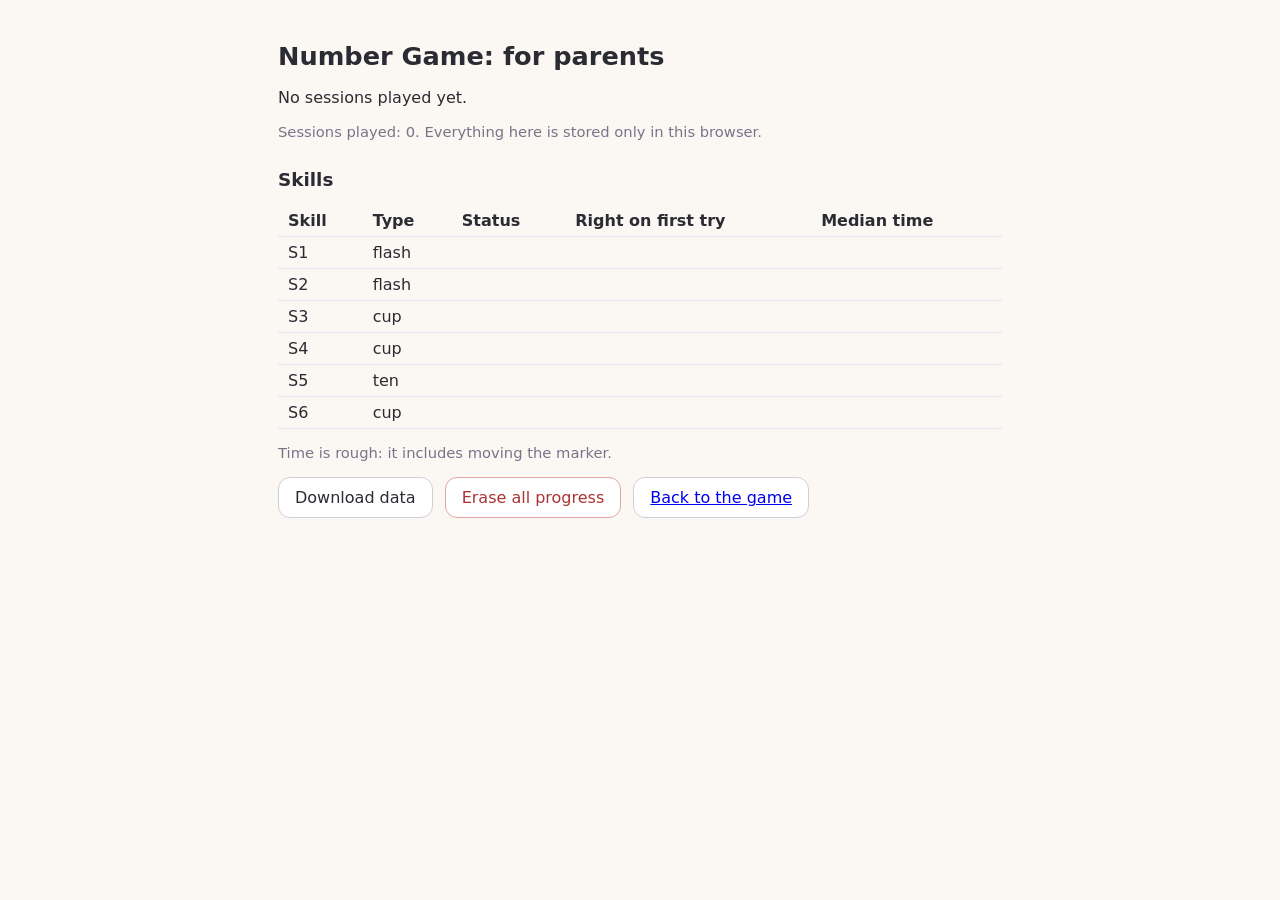
==== parent.html @ c0b50628 "Build Prototype A: track, three item types, walkthroughs, placement run Spec updated to 0.4 to match" ====
<!doctype html>
<html lang="en">
<head>
  <meta charset="utf-8">
  <meta name="viewport" content="width=device-width, initial-scale=1">
  <title>Number Game: for parents</title>
  <link rel="icon" href="data:,">
  <link rel="stylesheet" href="style.css">
</head>
<body>
  <main class="parent" id="parent"></main>
  <script type="module">
    import { loadConfig } from './engine/config.js';
    import * as store from './engine/store.js';
    import { activeSkills } from './engine/scheduler.js';

    const root = document.getElementById('parent');
    const config = await loadConfig();
    const data = store.load();
    const profile = data.profiles[data.active];
    const skills = activeSkills(config);

    const median = (list) => {
      if (!list.length) return null;
      const s = [...list].sort((a, b) => a - b);
      const mid = Math.floor(s.length / 2);
      return s.length % 2 ? s[mid] : (s[mid - 1] + s[mid]) / 2;
    };

    const P = profile.placement;
    let status;
    if (!profile.log.length) status = 'No sessions played yet.';
    else if (!P.done) status = 'Placement is still running, currently checking ' + skills[P.index].id + '.';
    else if (P.top) status = 'Placement passed every skill built so far. Current skill: ' + profile.skill + '.';
    else status = 'Placement finished. Current skill: ' + profile.skill + '.';

    const rows = skills.map((skill) => {
      const tries = profile.log.filter((r) => r.skill === skill.id && !r.retry);
      const right = tries.filter((r) => r.first_try).length;
      const med = median(tries.map((r) => r.response_ms));
      const state = skill.id === profile.skill ? 'current' : profile.passed.includes(skill.id) ? 'passed' : '';
      return `<tr><td>${skill.id}</td><td>${skill.type}</td><td>${state}</td>
        <td>${tries.length ? right + ' of ' + tries.length : ''}</td>
        <td>${med === null ? '' : (med / 1000).toFixed(1) + ' s'}</td></tr>`;
    }).join('');

    root.innerHTML = `
      <h1>Number Game: for parents</h1>
      <p>${status}</p>
      <p class="note">Sessions played: ${profile.sessions.length}. Everything here is stored only in this browser.</p>
      <h2>Skills</h2>
      <table>
        <tr><th>Skill</th><th>Type</th><th>Status</th><th>Right on first try</th><th>Median time</th></tr>
        ${rows}
      </table>
      <p class="note">Time is rough: it includes moving the marker.</p>
      <div class="row">
        <button class="btn" id="export">Download data</button>
        <button class="btn danger" id="reset">Erase all progress</button>
        <a class="btn" href="index.html">Back to the game</a>
      </div>`;

    document.getElementById('export').addEventListener('click', () => {
      const blob = new Blob([JSON.stringify(data, null, 2)], { type: 'application/json' });
      const link = document.createElement('a');
      link.href = URL.createObjectURL(blob);
      link.download = 'numbergame-' + store.today() + '.json';
      link.click();
    });

    const resetBtn = document.getElementById('reset');
    resetBtn.addEventListener('click', () => {
      if (resetBtn.dataset.armed) { store.reset(); location.reload(); return; }
      resetBtn.dataset.armed = '1';
      resetBtn.textContent = 'Click again to erase';
    });
  </script>
</body>
</html>
---- style.css ----
:root {
  --bg: #fbf8f3;
  --ink: #2b2b33;
  --block-a: #ffe3ec;
  --block-b: #e1eeff;
  --mark: #ff5c8a;
  --mark-dark: #d43c69;
  --ok: #35b37e;
  --ok-dark: #23875c;
  --soft: #f1eef7;
}

* { box-sizing: border-box; }

html, body {
  margin: 0;
  height: 100%;
  background: var(--bg);
  color: var(--ink);
  font-family: ui-rounded, "SF Pro Rounded", "Nunito", "Segoe UI", system-ui, sans-serif;
  overscroll-behavior: none;
  -webkit-tap-highlight-color: transparent;
}

#app { height: 100vh; height: 100dvh; display: flex; flex-direction: column; overflow: hidden; }

button {
  font: inherit;
  color: inherit;
  cursor: pointer;
  touch-action: manipulation;
  -webkit-user-select: none;
  user-select: none;
  -webkit-touch-callout: none;
}

/* ---------- start and end screens ---------- */
.screen { flex: 1; display: flex; flex-direction: column; align-items: center; justify-content: center; gap: 2rem; }
.big { font-size: clamp(2rem, 6vw, 4rem); font-weight: 700; margin: 0; }
.play-btn {
  font-size: clamp(2.5rem, 8vw, 5rem);
  font-weight: 800;
  padding: 0.45em 1.4em;
  border: none;
  border-radius: 999px;
  background: var(--mark);
  color: #fff;
  box-shadow: 0 8px 0 var(--mark-dark);
}
.play-btn:active { transform: translateY(4px); box-shadow: 0 4px 0 var(--mark-dark); }
.parent-link { position: fixed; right: 14px; bottom: 10px; font-size: 0.85rem; color: #9a98a3; text-decoration: none; }

/* ---------- play screen ---------- */
.play {
  flex: 1;
  min-height: 0;
  display: flex;
  flex-direction: column;
  gap: 8px;
  padding: max(10px, env(safe-area-inset-top, 0px)) clamp(10px, 2vw, 28px) max(12px, env(safe-area-inset-bottom, 0px));
}
.top { display: flex; align-items: center; gap: 14px; }
.q { font-size: clamp(1.6rem, 4vw, 2.6rem); font-weight: 800; margin: 0; }
.speak { width: 52px; height: 52px; border-radius: 50%; border: 2px solid #dddbe4; background: #fff; font-size: 1.3rem; }
.prog { margin-left: auto; display: flex; gap: 6px; }
.prog span { width: 14px; height: 14px; border-radius: 50%; border: 2px solid #cfcdd8; }
.prog span.done { background: var(--ok); border-color: var(--ok); }

.stage { flex: 1; min-height: 0; display: flex; align-items: center; justify-content: center; }
.picture { display: flex; align-items: center; gap: clamp(14px, 3vw, 40px); }
.plus { font-size: clamp(2rem, 6vh, 3.5rem); font-weight: 700; color: #b9b6c4; }

.tok { display: inline-flex; align-items: center; justify-content: center; line-height: 1; }
.tok-one.dot { width: var(--dot); height: var(--dot); border-radius: 50%; background: var(--mark); }
.tok-one:not(.dot) { font-size: var(--dot); }
.tok-five { font-size: clamp(70px, 14vh, 120px); }
.tok-ten { font-size: clamp(90px, 18vh, 150px); }
.tok.dim { opacity: 0.25; }
.tok.lit { animation: pop 0.25s ease-out; }

.loose {
  --dot: clamp(30px, 6.5vh, 54px);
  display: grid;
  gap: 10px;
  padding: 18px;
  border-radius: 28px;
  background: #fff;
  box-shadow: inset 0 0 0 3px #ece9f2;
}
.loose.dice { grid-template-columns: repeat(3, var(--dot)); grid-template-rows: repeat(3, var(--dot)); }
.loose.rows { grid-template-columns: repeat(5, var(--dot)); grid-auto-rows: var(--dot); }
.loose.hidden { background: var(--soft); }
.loose.hidden .tok { visibility: hidden; }

.cup {
  width: clamp(120px, 22vh, 190px);
  height: clamp(130px, 24vh, 210px);
  display: flex;
  align-items: center;
  justify-content: center;
  padding-top: 8%;
  background: #6fc7ba;
  clip-path: polygon(14% 0, 86% 0, 100% 100%, 0 100%);
  border-radius: 18px;
  color: #fff;
  font-size: clamp(3rem, 10vh, 5.5rem);
  font-weight: 800;
}

.intro { display: flex; align-items: center; gap: clamp(16px, 4vw, 48px); }
.intro-ones.rows { grid-template-columns: repeat(5, var(--dot)); }
.intro-arrow { font-size: clamp(2.5rem, 8vh, 4rem); color: #b9b6c4; }
.intro-token { animation: pop 0.6s ease-out 0.8s both; }

/* ---------- number track ---------- */
.trackwrap { display: flex; flex-direction: column; align-items: center; gap: 12px; }
.track { display: flex; gap: 4px; width: 100%; max-width: 1320px; }
.track[data-max="10"] { max-width: 900px; }
.cell {
  flex: 1 1 0;
  min-width: 0;
  height: clamp(96px, 17vh, 140px);
  padding: 0 0 8px;
  border: none;
  border-radius: 12px;
  display: flex;
  flex-direction: column;
  align-items: center;
  justify-content: flex-end;
  background: var(--block-a);
}
.cell.blockB { background: var(--block-b); }
.cell.here { box-shadow: inset 0 0 0 3px var(--mark); }
.cell .slot { flex: 1; width: 100%; display: flex; align-items: flex-end; justify-content: center; pointer-events: none; }
.cell .num { font-size: clamp(1.05rem, 2.4vw, 2rem); font-weight: 800; transition: transform 0.2s, color 0.2s; pointer-events: none; }
.cell.landed .num { transform: scale(1.6); color: var(--ok-dark); }
.marker { width: min(68%, 44px); aspect-ratio: 1; border-radius: 50%; background: var(--mark); margin-bottom: 6px; }
.marker.hop { animation: hop 0.22s ease-out; }
.marker.big { animation: bigjump 0.6s ease-out; }

.controls { display: flex; align-items: center; gap: 18px; }
.ctl {
  width: 78px;
  height: 64px;
  border: none;
  border-radius: 18px;
  background: #fff;
  box-shadow: 0 5px 0 #d6d3df;
  font-size: 1.7rem;
}
.ctl:active { transform: translateY(3px); box-shadow: 0 2px 0 #d6d3df; }
.ctl.ok { width: 112px; background: var(--ok); color: #fff; box-shadow: 0 5px 0 var(--ok-dark); font-weight: 800; }
.ctl.ok:active { box-shadow: 0 2px 0 var(--ok-dark); }
.pulse { animation: pulse 0.9s ease-in-out infinite; }

/* While an example plays by itself, nothing responds. */
.demo .track, .demo .controls { pointer-events: none; }
.demo .controls { opacity: 0.55; }
/* In a walkthrough the back button is not used. */
.guided .ctl.left { visibility: hidden; }

@media (hover: hover) and (pointer: fine) {
  .cell:hover { filter: brightness(0.96); }
  .ctl:hover { filter: brightness(0.97); }
}

@keyframes hop { 0% { transform: translateY(-34px); } 100% { transform: none; } }
@keyframes bigjump { 0% { transform: translate(-260px, 0); } 50% { transform: translate(-130px, -110px); } 100% { transform: none; } }
@keyframes pop { 0% { transform: scale(0.4); } 70% { transform: scale(1.25); } 100% { transform: scale(1); } }
@keyframes pulse { 0%, 100% { transform: scale(1); } 50% { transform: scale(1.12); } }

/* ---------- parent page ---------- */
.parent { max-width: 760px; margin: 0 auto; padding: 24px 18px 48px; overflow: auto; height: 100%; }
.parent h1 { font-size: 1.6rem; }
.parent h2 { font-size: 1.15rem; margin-top: 1.8rem; }
.parent table { border-collapse: collapse; width: 100%; }
.parent th, .parent td { text-align: left; padding: 6px 10px; border-bottom: 1px solid #e6e3ee; }
.parent .row { display: flex; gap: 12px; flex-wrap: wrap; margin-top: 1rem; }
.parent .btn { padding: 10px 16px; border-radius: 12px; border: 1px solid #cfcdd8; background: #fff; }
.parent .btn.danger { border-color: #e2a3a3; color: #a33; }
.parent .note { color: #77748a; font-size: 0.92rem; }
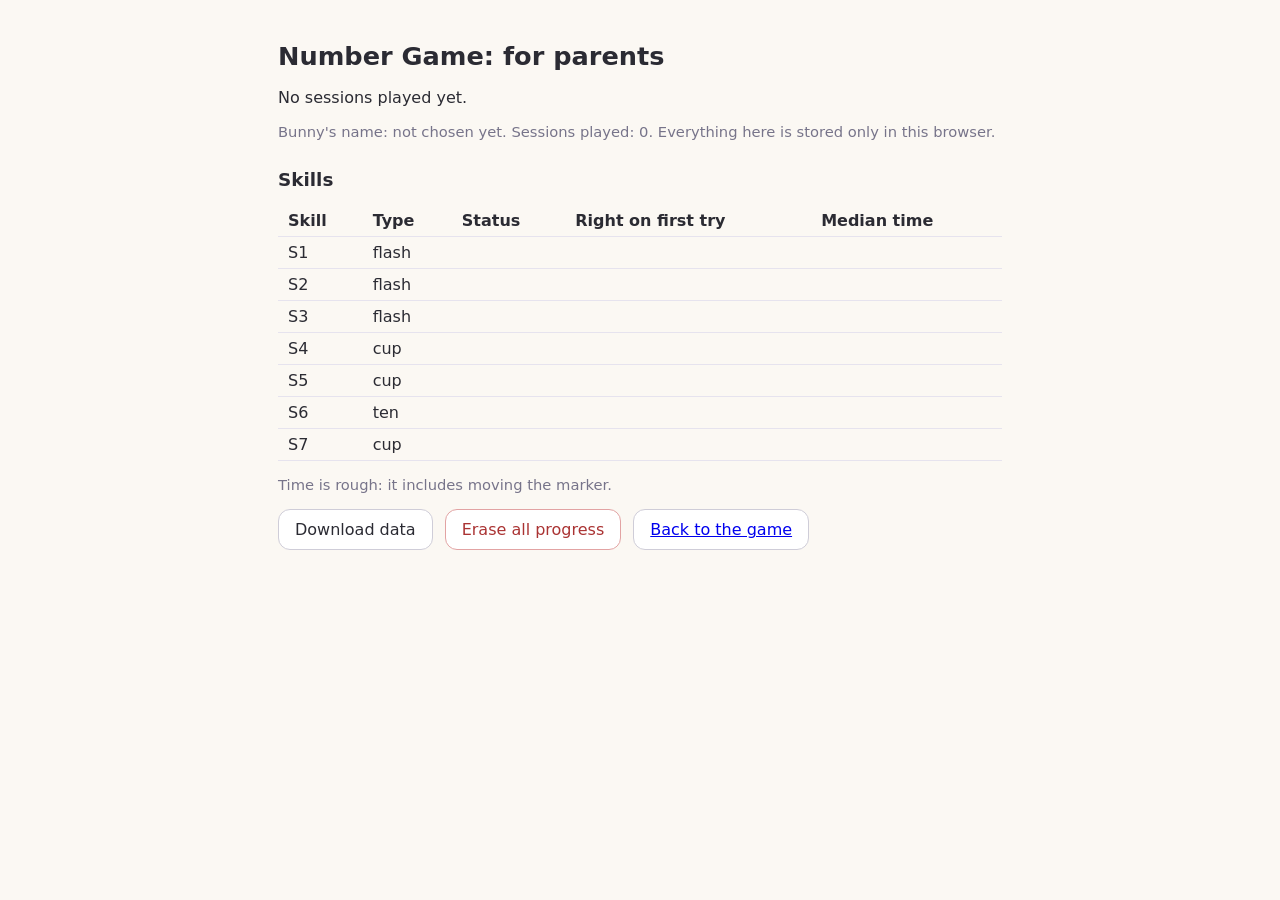
==== commit 0ae9083b: "Prototype A2: equation strip, Start step, bunny and teacher, kinder scheduling (spec 0.8) Co-Authore" ====
--- a/parent.html
+++ b/parent.html
@@ -30,7 +30,7 @@
     const P = profile.placement;
     let status;
     if (!profile.log.length) status = 'No sessions played yet.';
-    else if (!P.done) status = 'Placement is still running, currently checking ' + skills[P.index].id + '.';
+    else if (!P.done) status = 'Placement is still running, currently checking ' + skills[P.index].id + '. Each session probes one skill.';
     else if (P.top) status = 'Placement passed every skill built so far. Current skill: ' + profile.skill + '.';
     else status = 'Placement finished. Current skill: ' + profile.skill + '.';
 
@@ -47,7 +47,7 @@
     root.innerHTML = `
       <h1>Number Game: for parents</h1>
       <p>${status}</p>
-      <p class="note">Sessions played: ${profile.sessions.length}. Everything here is stored only in this browser.</p>
+      <p class="note">Bunny's name: ${profile.name || 'not chosen yet'}. Sessions played: ${profile.sessions.length}. Everything here is stored only in this browser.</p>
       <h2>Skills</h2>
       <table>
         <tr><th>Skill</th><th>Type</th><th>Status</th><th>Right on first try</th><th>Median time</th></tr>
--- a/style.css
+++ b/style.css
@@ -1,13 +1,16 @@
 :root {
   --bg: #fbf8f3;
   --ink: #2b2b33;
-  --block-a: #ffe3ec;
-  --block-b: #e1eeff;
+  --cell: #eeebf5;
+  --cell-landmark: #dcd7ee;
   --mark: #ff5c8a;
   --mark-dark: #d43c69;
   --ok: #35b37e;
   --ok-dark: #23875c;
   --soft: #f1eef7;
+  --box: #fff;
+  --box-line: #e4e0ee;
+  --hl: #ffd166;
 }
 
 * { box-sizing: border-box; }
@@ -34,9 +37,22 @@
   -webkit-touch-callout: none;
 }
 
+.char { display: block; height: 100%; width: auto; overflow: visible; }
+
 /* ---------- start and end screens ---------- */
-.screen { flex: 1; display: flex; flex-direction: column; align-items: center; justify-content: center; gap: 2rem; }
+.screen { flex: 1; display: flex; flex-direction: column; align-items: center; justify-content: center; gap: 1.6rem; }
 .big { font-size: clamp(2rem, 6vw, 4rem); font-weight: 700; margin: 0; }
+.cast { display: flex; align-items: flex-end; gap: clamp(20px, 6vw, 80px); }
+.char-holder { display: flex; flex-direction: column; align-items: center; gap: 6px; height: clamp(150px, 30vh, 240px); }
+.char-holder.teacher-sm { height: clamp(170px, 34vh, 270px); }
+.char-holder.big { height: clamp(180px, 36vh, 300px); }
+.char-holder .cap { font-weight: 800; font-size: 1.3rem; color: #77748a; }
+.names { display: flex; gap: 16px; flex-wrap: wrap; justify-content: center; }
+.name-btn {
+  font-size: clamp(1.4rem, 3.5vw, 2.2rem); font-weight: 800; padding: 0.4em 1em;
+  border: none; border-radius: 999px; background: #fff; box-shadow: 0 6px 0 #d6d3df;
+}
+.name-btn:active { transform: translateY(3px); box-shadow: 0 3px 0 #d6d3df; }
 .play-btn {
   font-size: clamp(2.5rem, 8vw, 5rem);
   font-weight: 800;
@@ -56,92 +72,129 @@
   min-height: 0;
   display: flex;
   flex-direction: column;
-  gap: 8px;
-  padding: max(10px, env(safe-area-inset-top, 0px)) clamp(10px, 2vw, 28px) max(12px, env(safe-area-inset-bottom, 0px));
-}
-.top { display: flex; align-items: center; gap: 14px; }
-.q { font-size: clamp(1.6rem, 4vw, 2.6rem); font-weight: 800; margin: 0; }
-.speak { width: 52px; height: 52px; border-radius: 50%; border: 2px solid #dddbe4; background: #fff; font-size: 1.3rem; }
+  gap: 6px;
+  padding: max(8px, env(safe-area-inset-top, 0px)) clamp(10px, 2vw, 28px) max(12px, env(safe-area-inset-bottom, 0px));
+}
+.top { display: flex; align-items: center; gap: 14px; height: clamp(90px, 17vh, 130px); }
+.teacher-holder { height: 100%; }
+.bubble {
+  position: relative;
+  display: flex; align-items: center; gap: 12px;
+  padding: 10px 18px;
+  background: #fff; border: 3px solid var(--box-line); border-radius: 22px;
+  font-size: clamp(1.5rem, 3.6vw, 2.4rem); font-weight: 800;
+  min-width: 220px;
+}
+.bubble::before {
+  content: ""; position: absolute; left: -16px; top: 50%; transform: translateY(-50%);
+  border: 8px solid transparent; border-right-color: var(--box-line);
+}
+.bubble-text { min-width: 150px; }
+.speak { width: 44px; height: 44px; border-radius: 50%; border: 2px solid #dddbe4; background: #fff; font-size: 1.1rem; }
 .prog { margin-left: auto; display: flex; gap: 6px; }
 .prog span { width: 14px; height: 14px; border-radius: 50%; border: 2px solid #cfcdd8; }
 .prog span.done { background: var(--ok); border-color: var(--ok); }
 
 .stage { flex: 1; min-height: 0; display: flex; align-items: center; justify-content: center; }
-.picture { display: flex; align-items: center; gap: clamp(14px, 3vw, 40px); }
-.plus { font-size: clamp(2rem, 6vh, 3.5rem); font-weight: 700; color: #b9b6c4; }
-
+
+/* ---------- equation strip ---------- */
+.eq { display: flex; align-items: center; gap: clamp(10px, 2vw, 28px); --dot: clamp(26px, 5.5vh, 46px); }
+.sign { font-size: clamp(2rem, 6vh, 3.5rem); font-weight: 700; color: #b9b6c4; }
+.box {
+  position: relative;
+  min-width: clamp(120px, 22vh, 190px);
+  height: clamp(130px, 25vh, 210px);
+  display: flex; align-items: center; justify-content: center;
+  padding: 12px;
+  border-radius: 26px;
+  background: var(--box);
+  box-shadow: inset 0 0 0 3px var(--box-line);
+  transition: box-shadow 0.25s, background 0.25s;
+}
+.box.hl { box-shadow: inset 0 0 0 5px var(--hl); animation: glow 1s ease-in-out infinite; }
+.box .tick {
+  position: absolute; right: -10px; top: -10px;
+  width: 38px; height: 38px; border-radius: 50%;
+  background: var(--ok); color: #fff; font-weight: 900; font-size: 1.4rem;
+  display: flex; align-items: center; justify-content: center;
+  transform: scale(0); transition: transform 0.25s cubic-bezier(.3,1.6,.5,1);
+}
+.box .tick.on { transform: scale(1); }
+
+.first { display: flex; flex-direction: column; align-items: center; gap: 2px; }
+.first-num { font-size: clamp(3.5rem, 12vh, 6.5rem); font-weight: 800; line-height: 1; }
+.hand { font-size: clamp(3rem, 9vh, 5rem); line-height: 1; letter-spacing: -0.15em; }
+.first-label { font-size: clamp(1.6rem, 5vh, 2.6rem); font-weight: 800; }
+
+.cup {
+  width: clamp(96px, 17vh, 150px);
+  height: clamp(104px, 19vh, 165px);
+  display: flex; align-items: center; justify-content: center;
+  padding-top: 8%;
+  background: #6fc7ba;
+  clip-path: polygon(14% 0, 86% 0, 100% 100%, 0 100%);
+  border-radius: 14px;
+  color: #fff;
+  font-size: clamp(2.6rem, 8vh, 4.4rem);
+  font-weight: 800;
+}
+
+.dots-box.hidden { background: var(--soft); }
+.dots-box.hidden .tok { visibility: hidden; }
+.dots-box.fading .tok { opacity: 0; transition: opacity var(--fade, 600ms) ease-in; }
+.dots-box.ready { animation: pulse 0.7s ease-in-out; }
+.loose { display: grid; gap: 8px; }
+.loose.dice { grid-template-columns: repeat(3, var(--dot)); grid-template-rows: repeat(3, var(--dot)); }
+.loose.rows { grid-template-columns: repeat(5, var(--dot)); grid-auto-rows: var(--dot); }
 .tok { display: inline-flex; align-items: center; justify-content: center; line-height: 1; }
 .tok-one.dot { width: var(--dot); height: var(--dot); border-radius: 50%; background: var(--mark); }
 .tok-one:not(.dot) { font-size: var(--dot); }
-.tok-five { font-size: clamp(70px, 14vh, 120px); }
-.tok-ten { font-size: clamp(90px, 18vh, 150px); }
 .tok.dim { opacity: 0.25; }
 .tok.lit { animation: pop 0.25s ease-out; }
 
-.loose {
-  --dot: clamp(30px, 6.5vh, 54px);
-  display: grid;
-  gap: 10px;
-  padding: 18px;
-  border-radius: 28px;
-  background: #fff;
-  box-shadow: inset 0 0 0 3px #ece9f2;
-}
-.loose.dice { grid-template-columns: repeat(3, var(--dot)); grid-template-rows: repeat(3, var(--dot)); }
-.loose.rows { grid-template-columns: repeat(5, var(--dot)); grid-auto-rows: var(--dot); }
-.loose.hidden { background: var(--soft); }
-.loose.hidden .tok { visibility: hidden; }
-
-.cup {
-  width: clamp(120px, 22vh, 190px);
-  height: clamp(130px, 24vh, 210px);
-  display: flex;
-  align-items: center;
-  justify-content: center;
-  padding-top: 8%;
-  background: #6fc7ba;
-  clip-path: polygon(14% 0, 86% 0, 100% 100%, 0 100%);
-  border-radius: 18px;
-  color: #fff;
-  font-size: clamp(3rem, 10vh, 5.5rem);
-  font-weight: 800;
-}
-
-.intro { display: flex; align-items: center; gap: clamp(16px, 4vw, 48px); }
-.intro-ones.rows { grid-template-columns: repeat(5, var(--dot)); }
-.intro-arrow { font-size: clamp(2.5rem, 8vh, 4rem); color: #b9b6c4; }
-.intro-token { animation: pop 0.6s ease-out 0.8s both; }
+.answer-box .q { font-size: clamp(3rem, 10vh, 5.5rem); font-weight: 800; color: #cfcbda; }
+.answer-box .q.off { display: none; }
+.answer-box .ans { font-size: clamp(3.5rem, 12vh, 6.5rem); font-weight: 800; line-height: 1; }
+.answer-box .ans.wobble { animation: wobble 0.5s ease-in-out; color: #b9b6c4; }
+.flyer {
+  position: fixed; z-index: 10; pointer-events: none;
+  font-size: clamp(2.2rem, 7vh, 4rem); font-weight: 800; color: var(--mark-dark);
+  transform: translate(-50%, -50%);
+}
 
 /* ---------- number track ---------- */
-.trackwrap { display: flex; flex-direction: column; align-items: center; gap: 12px; }
+.trackwrap { display: flex; flex-direction: column; align-items: center; gap: 10px; }
 .track { display: flex; gap: 4px; width: 100%; max-width: 1320px; }
 .track[data-max="10"] { max-width: 900px; }
 .cell {
   flex: 1 1 0;
   min-width: 0;
-  height: clamp(96px, 17vh, 140px);
-  padding: 0 0 8px;
+  height: clamp(110px, 19vh, 150px);
+  padding: 0 0 6px;
   border: none;
   border-radius: 12px;
   display: flex;
   flex-direction: column;
   align-items: center;
   justify-content: flex-end;
-  background: var(--block-a);
-}
-.cell.blockB { background: var(--block-b); }
+  background: var(--cell);
+  overflow: visible;
+}
+.cell.landmark { background: var(--cell-landmark); }
 .cell.here { box-shadow: inset 0 0 0 3px var(--mark); }
-.cell .slot { flex: 1; width: 100%; display: flex; align-items: flex-end; justify-content: center; pointer-events: none; }
+.cell .slot { flex: 1; width: 100%; display: flex; align-items: flex-end; justify-content: center; pointer-events: none; overflow: visible; }
 .cell .num { font-size: clamp(1.05rem, 2.4vw, 2rem); font-weight: 800; transition: transform 0.2s, color 0.2s; pointer-events: none; }
-.cell.landed .num { transform: scale(1.6); color: var(--ok-dark); }
-.marker { width: min(68%, 44px); aspect-ratio: 1; border-radius: 50%; background: var(--mark); margin-bottom: 6px; }
-.marker.hop { animation: hop 0.22s ease-out; }
-.marker.big { animation: bigjump 0.6s ease-out; }
+.cell.landed .num { transform: scale(1.5); color: var(--ok-dark); }
+.marker { height: 92%; max-height: 118px; width: max-content; position: relative; z-index: 2; margin-bottom: 2px; }
+.marker .char { height: 100%; }
+.marker.hop { animation: hop 0.26s ease-out; }
+.marker.bounce { animation: bounce 0.45s ease-out; }
+.marker.wobble { animation: wobble 0.4s ease-in-out; }
 
 .controls { display: flex; align-items: center; gap: 18px; }
 .ctl {
   width: 78px;
-  height: 64px;
+  height: 60px;
   border: none;
   border-radius: 18px;
   background: #fff;
@@ -153,9 +206,9 @@
 .ctl.ok:active { box-shadow: 0 2px 0 var(--ok-dark); }
 .pulse { animation: pulse 0.9s ease-in-out infinite; }
 
-/* While an example plays by itself, nothing responds. */
-.demo .track, .demo .controls { pointer-events: none; }
-.demo .controls { opacity: 0.55; }
+/* While a card is showing, only the card and ✓ are on screen. */
+.card .bubble, .card .track, .card .ctl.left, .card .ctl.right { visibility: hidden; }
+.yourturn { font-size: clamp(3rem, 12vh, 6rem); font-weight: 800; margin: 0; color: var(--mark-dark); animation: pop 0.4s ease-out; }
 /* In a walkthrough the back button is not used. */
 .guided .ctl.left { visibility: hidden; }
 
@@ -165,9 +218,11 @@
 }
 
 @keyframes hop { 0% { transform: translateY(-34px); } 100% { transform: none; } }
-@keyframes bigjump { 0% { transform: translate(-260px, 0); } 50% { transform: translate(-130px, -110px); } 100% { transform: none; } }
+@keyframes bounce { 0% { transform: none; } 40% { transform: translateY(-22px); } 100% { transform: none; } }
+@keyframes wobble { 0%, 100% { transform: none; } 25% { transform: translateX(-8px) rotate(-4deg); } 75% { transform: translateX(8px) rotate(4deg); } }
 @keyframes pop { 0% { transform: scale(0.4); } 70% { transform: scale(1.25); } 100% { transform: scale(1); } }
 @keyframes pulse { 0%, 100% { transform: scale(1); } 50% { transform: scale(1.12); } }
+@keyframes glow { 0%, 100% { box-shadow: inset 0 0 0 5px var(--hl); } 50% { box-shadow: inset 0 0 0 7px #ffe09a; } }
 
 /* ---------- parent page ---------- */
 .parent { max-width: 760px; margin: 0 auto; padding: 24px 18px 48px; overflow: auto; height: 100%; }
